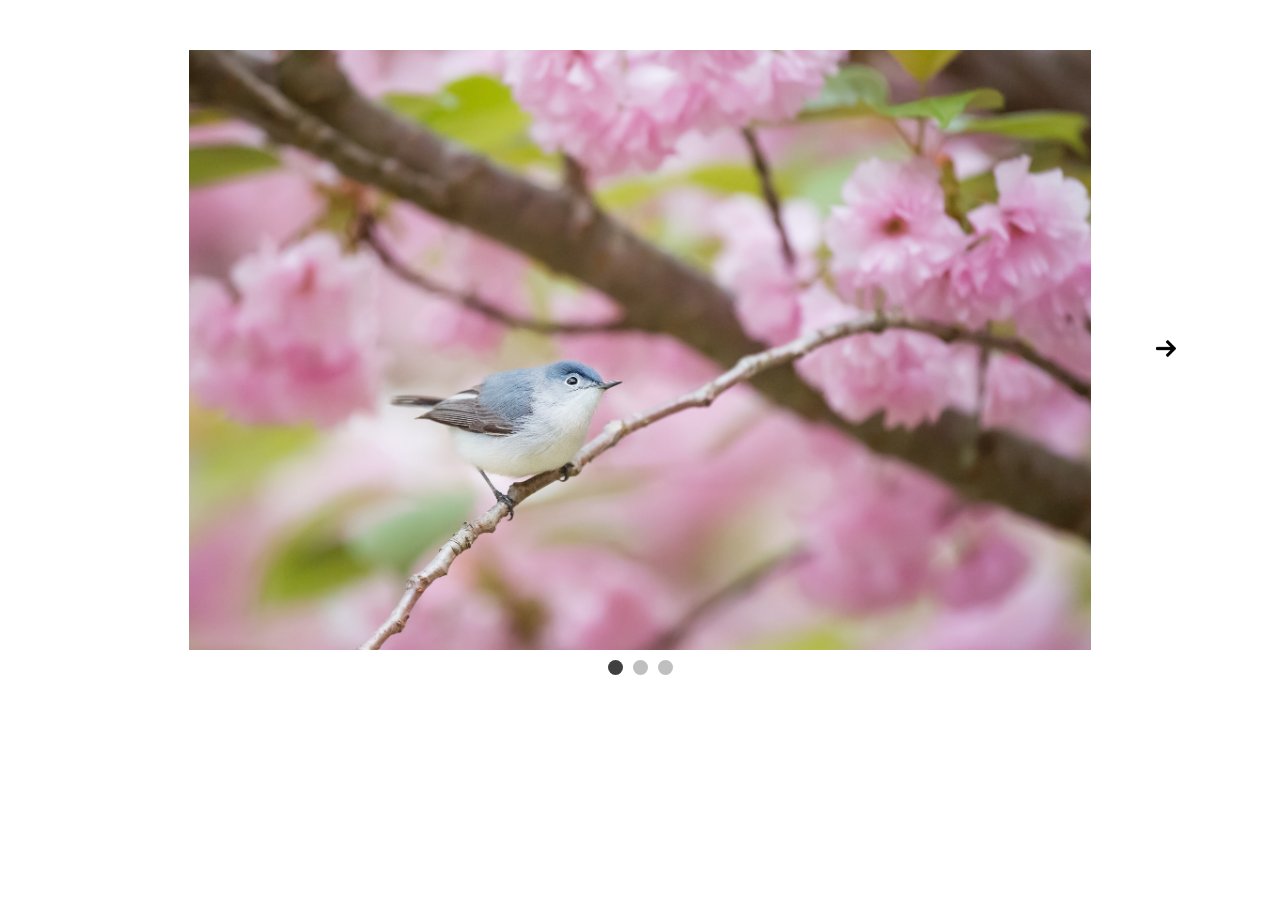
==== carousel.html @ e62b2ed2 "Added carousel demo" ====
<!DOCTYPE html>
<html lang="en">
<head>
    <meta charset="UTF-8">
    <meta http-equiv="X-UA-Compatible" content="IE=edge">
    <meta name="viewport" content="width=device-width, initial-scale=1.0">
    <link rel="stylesheet" href="style.css">
    <script src="carousel.js" defer></script>
    <title>Carousel Demo</title>
</head>
<body>
    <div class="carousel">

        <button class="carousel__button carousel__button--left is-hidden">
            <img src="img/left.png" alt="">
        </button>
    
        <div class="carousel__track-container">
            <ul class="carousel__track">
                <li class="carousel__slide current-slide">
                    <img class="carousel__image" src="img/image1.jpg" alt="">
                </li>
                <li class="carousel__slide">
                    <img class="carousel__image" src="img/image2.jpg" alt="">
                </li>
                <li class="carousel__slide">
                    <img class="carousel__image" src="img/image3.jpg" alt="">
                </li>
            </ul>
        </div>
    
        <button class="carousel__button carousel__button--right">
            <img src="img/right.png" alt="">
        </button>
    
        <div class="carousel__nav">
            <button class="carousel__indicator current-slide"></button>
            <button class="carousel__indicator"></button>
            <button class="carousel__indicator"></button>
        </div>
    </div>
</body>
</html>
---- style.css ----
body {
    font-family: 'Courier New', Courier, monospace;
    box-sizing: border-box;
    padding: 0;
    margin: 0;
}

nav {
    background: #ddd;
    text-align: center;
}

.navbar {
    display: flex;
    justify-content: space-between;
    align-items: center;
}

.navbar-title {
    font-size: 24px;
}

.navbar-links {
    margin-left: auto;
    margin-right: 3rem;
}

.navbar-button {
    position: absolute;
    top: 1rem;
    right: 1.25rem;
    display: none;
    flex-direction: column;
    align-items: center;
    justify-content: space-between;
    width: 30px;
    height: 45px;
    -webkit-transform: rotate(0deg);
    -moz-transform: rotate(0deg);
    -o-transform: rotate(0deg);
    transform: rotate(0deg);
    -webkit-transition: .5s ease-in-out;
    -moz-transition: .5s ease-in-out;
    -o-transition: .5s ease-in-out;
    transition: .5s ease-in-out;

}

.navbar-button .bar {
    display: block;
    position: absolute;
    height: 8px;
    width: 100%;
    background-color: black;
    border-radius: 10px;
    opacity: 1;
    left: 0;
    -webkit-transform: rotate(0deg);
    -moz-transform: rotate(0deg);
    -o-transform: rotate(0deg);
    transform: rotate(0deg);
    -webkit-transition: .25s ease-in-out;
    -moz-transition: .25s ease-in-out;
    -o-transition: .25s ease-in-out;
    transition: .25s ease-in-out;
}

.navbar-button span:nth-child(1) {
    top: 0px;
}

.navbar-button span:nth-child(2) {
    top: 18px;
}

.navbar-button span:nth-child(3) {
    top: 36px;
}

.navbar-button.open span:nth-child(1) {
    top: 18px;
    -webkit-transform: rotate(135deg);
    -moz-transform: rotate(135deg);
    -o-transform: rotate(135deg);
    transform: rotate(135deg);
}

.navbar-button.open span:nth-child(2) {
    opacity: 0;
    left: -60px;
}

.navbar-button.open span:nth-child(3) {
    top: 18px;
    -webkit-transform: rotate(-135deg);
    -moz-transform: rotate(-135deg);
    -o-transform: rotate(-135deg);
    transform: rotate(-135deg);
}


nav > div > ul {
    list-style: none;
    padding: 0;
    margin: 0;
    display: flex;
    background: #ddd;
    border-radius: 5px;
  }

nav > div > ul > li {
    float: left;
    display: block;
    width: 150px;
    height: 65px;
    line-height: 65px;
    position: relative;
    text-transform: uppercase;
    font-size: 14px;
    color: rgba(0, 0, 0, 0.7);
    cursor: pointer;
  }


nav > div > ul > li:hover {
    background: #d5d5d5;
    border-radius: 5px;
  }
  
ul.drop-menu {
    position: absolute;
    top: 100%;
    left: 0%;
    width: 100%;
    padding: 0;
  }

ul.drop-menu li {
    background: #666;
    color: rgba(255, 255, 255, 0.7);
  }

ul.drop-menu li:hover {
    background: #606060;
  }

ul.drop-menu li:last-child {
    border-radius: 0px 0px 5px 5px;
  }
  
ul.drop-menu li {
    display: none;
  }
  
li:hover > ul.drop-menu li {
    display: block;
  }

/* HOME */

li:hover > ul.drop-menu.menu-1 {
    perspective: 1000px;
}

li:hover > ul.drop-menu.menu-1 li:nth-child(1) {
    animation-name: menu1;
    animation-duration: 300ms;
    animation-timing-function: ease-in-out;
    animation-fill-mode: forwards;
}

li:hover > ul.drop-menu.menu-1 li:nth-child(2) {
    animation-name: menu1;
    animation-duration: 450ms;
    animation-timing-function: ease-in-out;
    animation-fill-mode: forwards;
}

li:hover > ul.drop-menu.menu-1 li:nth-child(3) {
    animation-name: menu1;
    animation-duration: 600ms;
    animation-timing-function: ease-in-out;
    animation-fill-mode: forwards;
}

li:hover > ul.drop-menu.menu-1 li:nth-child(4) {
    animation-name: menu1;
    animation-duration: 750ms;
    animation-timing-function: ease-in-out;
    animation-fill-mode: forwards;
}

li:hover > ul.drop-menu.menu-1 li:nth-child(5) {
    animation-name: menu1;
    animation-duration: 900ms;
    animation-timing-function: ease-in-out;
    animation-fill-mode: forwards;
}

li:hover > ul.drop-menu.menu-1 li:nth-child(6) {
    animation-name: menu1;
    animation-duration: 1050ms;
    animation-timing-function: ease-in-out;
    animation-fill-mode: forwards;
}

li:hover > ul.drop-menu.menu-1 li:nth-child(7) {
    animation-name: menu1;
    animation-duration: 1200ms;
    animation-timing-function: ease-in-out;
    animation-fill-mode: forwards;
}

@keyframes menu1 {
    0% {
        opacity: 0;
        transform: rotateY(120deg) translateY(30px);
    }
    100% {
        opacity: 1;
        transform: translateY(0deg) translateY(0px);
    }
}

/* ABOUT */

li:hover > ul.drop-menu.menu-2 {
    perspective: 1000px;
}

li:hover > ul.drop-menu.menu-2 li:nth-child(1) {
    animation-name: menu2;
    animation-duration: 300ms;
    animation-timing-function: ease-in-out;
    animation-fill-mode: forwards;
}

li:hover > ul.drop-menu.menu-2 li:nth-child(2) {
    animation-name: menu2;
    animation-duration: 400ms;
    animation-timing-function: ease-in-out;
    animation-fill-mode: forwards;
}

li:hover > ul.drop-menu.menu-2 li:nth-child(3) {
    animation-name: menu2;
    animation-duration: 500ms;
    animation-timing-function: ease-in-out;
    animation-fill-mode: forwards;
}

li:hover > ul.drop-menu.menu-2 li:nth-child(4) {
    animation-name: menu2;
    animation-duration: 600ms;
    animation-timing-function: ease-in-out;
    animation-fill-mode: forwards;
}

li:hover > ul.drop-menu.menu-2 li:nth-child(5) {
    animation-name: menu2;
    animation-duration: 700ms;
    animation-timing-function: ease-in-out;
    animation-fill-mode: forwards;
}

li:hover > ul.drop-menu.menu-2 li:nth-child(6) {
    animation-name: menu2;
    animation-duration: 800ms;
    animation-timing-function: ease-in-out;
    animation-fill-mode: forwards;
}

li:hover > ul.drop-menu.menu-2 li:nth-child(7) {
    animation-name: menu2;
    animation-duration: 900ms;
    animation-timing-function: ease-in-out;
    animation-fill-mode: forwards;
}

@keyframes menu2 {
    0% {
        opacity: 0;
        transform: rotateX(90deg) translateY(50px);
    }

    100% {
        opacity: 1;
        transform: rotateX(0deg) translateY(0);
    }
}

/* PROJECTS */

li:hover > ul.drop-menu.menu-3 {
    perspective: 1000px;
}

li:hover > ul.drop-menu.menu-3 li:nth-child(1) {
    animation-name: menu3;
    animation-duration: 300ms;
    animation-timing-function: ease-in-out;
    animation-fill-mode: forwards;
}

li:hover > ul.drop-menu.menu-3 li:nth-child(2) {
    animation-name: menu3;
    animation-duration: 400ms;
    animation-timing-function: ease-in-out;
    animation-fill-mode: forwards;
}

li:hover > ul.drop-menu.menu-3 li:nth-child(3) {
    animation-name: menu3;
    animation-duration: 500ms;
    animation-timing-function: ease-in-out;
    animation-fill-mode: forwards;
}

li:hover > ul.drop-menu.menu-3 li:nth-child(4) {
    animation-name: menu3;
    animation-duration: 600ms;
    animation-timing-function: ease-in-out;
    animation-fill-mode: forwards;
}

li:hover > ul.drop-menu.menu-3 li:nth-child(5) {
    animation-name: menu3;
    animation-duration: 700ms;
    animation-timing-function: ease-in-out;
    animation-fill-mode: forwards;
}

li:hover > ul.drop-menu.menu-3 li:nth-child(6) {
    animation-name: menu3;
    animation-duration: 800ms;
    animation-timing-function: ease-in-out;
    animation-fill-mode: forwards;
}

li:hover > ul.drop-menu.menu-3 li:nth-child(7) {
    animation-name: menu3;
    animation-duration: 900ms;
    animation-timing-function: ease-in-out;
    animation-fill-mode: forwards;
}

@keyframes menu3 {
    0% {
        opacity: 0;
        transform: scale(0.1) translateY(-30px);
    }
    50% {
        transform: scale(1.2) translateY(10px);
    }
    100% {
        transform: scale(1) translateY(0px) translateX(0px);
        opacity: 1;
    }

}

/* CONTACT */

li:hover > ul.drop-menu.menu-4 {
    perspective: 1000px;
}

li:hover > ul.drop-menu.menu-4 li:nth-child(1) {
    transform-origin: top left;
    animation-name: menu4;
    animation-duration: 300ms;
    animation-timing-function: ease-in-out;
    animation-fill-mode: forwards;
}

li:hover > ul.drop-menu.menu-4 li:nth-child(2) {
    transform-origin: top left;
    animation-name: menu4;
    animation-duration: 400ms;
    animation-timing-function: ease-in-out;
    animation-fill-mode: forwards;
}

li:hover > ul.drop-menu.menu-4 li:nth-child(3) {
    transform-origin: top left;
    animation-name: menu4;
    animation-duration: 500ms;
    animation-timing-function: ease-in-out;
    animation-fill-mode: forwards;
}

li:hover > ul.drop-menu.menu-4 li:nth-child(4) {
    transform-origin: top left;
    animation-name: menu4;
    animation-duration: 600ms;
    animation-timing-function: ease-in-out;
    animation-fill-mode: forwards;
}

li:hover > ul.drop-menu.menu-4 li:nth-child(5) {
    transform-origin: top left;
    animation-name: menu4;
    animation-duration: 700ms;
    animation-timing-function: ease-in-out;
    animation-fill-mode: forwards;
}

li:hover > ul.drop-menu.menu-4 li:nth-child(6) {
    transform-origin: top left;
    animation-name: menu4;
    animation-duration: 800ms;
    animation-timing-function: ease-in-out;
    animation-fill-mode: forwards;
}

li:hover > ul.drop-menu.menu-4 li:nth-child(7) {
    transform-origin: top left;
    animation-name: menu4;
    animation-duration: 900ms;
    animation-timing-function: ease-in-out;
    animation-fill-mode: forwards;
}

@keyframes menu4 {
    0% {
        opacity: 0;
        transform: rotate(30deg) translateY(30px);
    }
    100% {
        transform: rotate(0deg) translateY(0);
        opacity: 1;
    }

}

@media (max-width: 800px) {
    nav {
        height: 5rem;
        flex-direction: column;
        align-items: flex-start;
    }

    .navbar-title {
        padding-top: 20px;
        align-items: center;
        display: flex;
    }

    .navbar-button {
        display: flex;
    }
    .navbar-links {
        display: none;
        width: 100%;
    }

    .navbar-links ul {
        flex-direction: column;
        width: 100%;
        align-items: center;
    }

    .navbar-links ul li ul {
        display: none;
    }

    .navbar-links.active {
        display: flex;
    } 
}

a {
    text-decoration: none;
    color: inherit;
}

.carousel-button-container {
    width: 100vw;
    height: 70vh;
    display: flex;
    justify-content: center;
    align-items: center;
}

.carousel-button {
    font-family: inherit;
    width: 10rem;
    height: 3rem;
    cursor: pointer;
    text-transform: uppercase;
}

.carousel {
    position: relative;
    height: 600px;
    width: 80%;
    margin: 0 auto;
    margin-top: 50px;
}

.carousel__image {
    width: 100%;
    height: 100%;
    object-fit: contain;
}

.carousel__track-container {
    height: 100%;
    position: relative;
    overflow: hidden;
}

.carousel__track {
    padding: 0;
    margin: 0;
    list-style: none;
    position: relative;
    height: 100%;
    transition: transform 250ms ease-in-out;
}

.carousel__slide {
    position: absolute;
    top: 0;
    bottom: 0;
    width: 100%;
}

.carousel__button {
    position: absolute;
    top: 50%;
    transform: translateY(-50%);
    background: transparent;
    border: 0;
    cursor: pointer;
}

.carousel__button--left {
    left: -30px;
}

.carousel__button--right {
    right: -30px;
}

.carousel__button img {
    width: 20px;
}

.carousel__nav {
    display: flex;
    justify-content: center;
    padding: 10px 0;
    gap: 10px;
}

.carousel__indicator {
    border: 0;
    border-radius: 50%;
    width: 15px;
    height: 15px;
    background: rgba(0,0,0, 0.25);
    cursor: pointer;
}

.carousel__indicator.current-slide {
    background: rgba(0,0,0, 0.75)
}

.is-hidden {
    display: none;
}
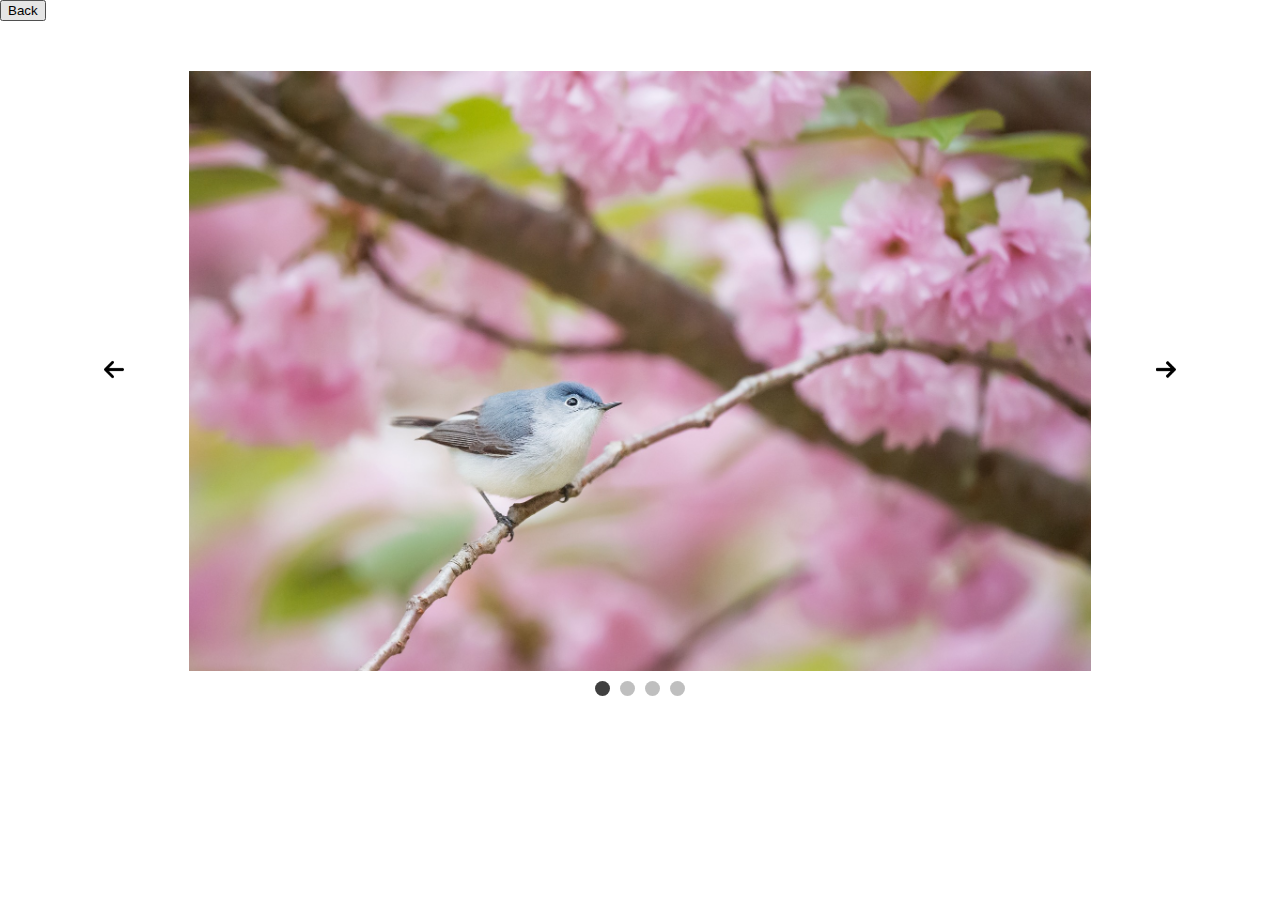
==== commit 8ae97dd0: "Added example carousel page" ====
--- a/carousel.html
+++ b/carousel.html
@@ -1,43 +1,45 @@
 <!DOCTYPE html>
 <html lang="en">
-<head>
-    <meta charset="UTF-8">
-    <meta http-equiv="X-UA-Compatible" content="IE=edge">
-    <meta name="viewport" content="width=device-width, initial-scale=1.0">
-    <link rel="stylesheet" href="style.css">
+  <head>
+    <meta charset="UTF-8" />
+    <meta http-equiv="X-UA-Compatible" content="IE=edge" />
+    <meta name="viewport" content="width=device-width, initial-scale=1.0" />
+    <link rel="stylesheet" href="style.css" />
     <script src="carousel.js" defer></script>
     <title>Carousel Demo</title>
-</head>
-<body>
+  </head>
+  <body>
+    <button class="carousel-back-button"><a href="index.html">Back</a></button>
     <div class="carousel">
+      <button class="carousel__button carousel__button--left">
+        <img src="img/left.png" alt="" />
+      </button>
 
-        <button class="carousel__button carousel__button--left is-hidden">
-            <img src="img/left.png" alt="">
-        </button>
-    
-        <div class="carousel__track-container">
-            <ul class="carousel__track">
-                <li class="carousel__slide current-slide">
-                    <img class="carousel__image" src="img/image1.jpg" alt="">
-                </li>
-                <li class="carousel__slide">
-                    <img class="carousel__image" src="img/image2.jpg" alt="">
-                </li>
-                <li class="carousel__slide">
-                    <img class="carousel__image" src="img/image3.jpg" alt="">
-                </li>
-            </ul>
-        </div>
-    
-        <button class="carousel__button carousel__button--right">
-            <img src="img/right.png" alt="">
-        </button>
-    
-        <div class="carousel__nav">
-            <button class="carousel__indicator current-slide"></button>
-            <button class="carousel__indicator"></button>
-            <button class="carousel__indicator"></button>
-        </div>
+      <div class="carousel__track-container">
+        <ul class="carousel__track">
+          <li class="carousel__slide current-slide">
+            <img class="carousel__image" src="img/image1.jpg" alt="" />
+          </li>
+          <li class="carousel__slide">
+            <img class="carousel__image" src="img/image2.jpg" alt="" />
+          </li>
+          <li class="carousel__slide">
+            <img class="carousel__image" src="img/image3.jpg" alt="" />
+          </li>
+          <li class="carousel__slide">
+            <img class="carousel__image" src="img/image4.jpg" alt="" />
+          </li>
+        </ul>
+      </div>
+      <button class="carousel__button carousel__button--right">
+        <img src="img/right.png" alt="" />
+      </button>
+      <div class="carousel__nav">
+        <button class="carousel__indicator current-slide"></button>
+        <button class="carousel__indicator"></button>
+        <button class="carousel__indicator"></button>
+        <button class="carousel__indicator"></button>
+      </div>
     </div>
-</body>
-</html>+  </body>
+</html>
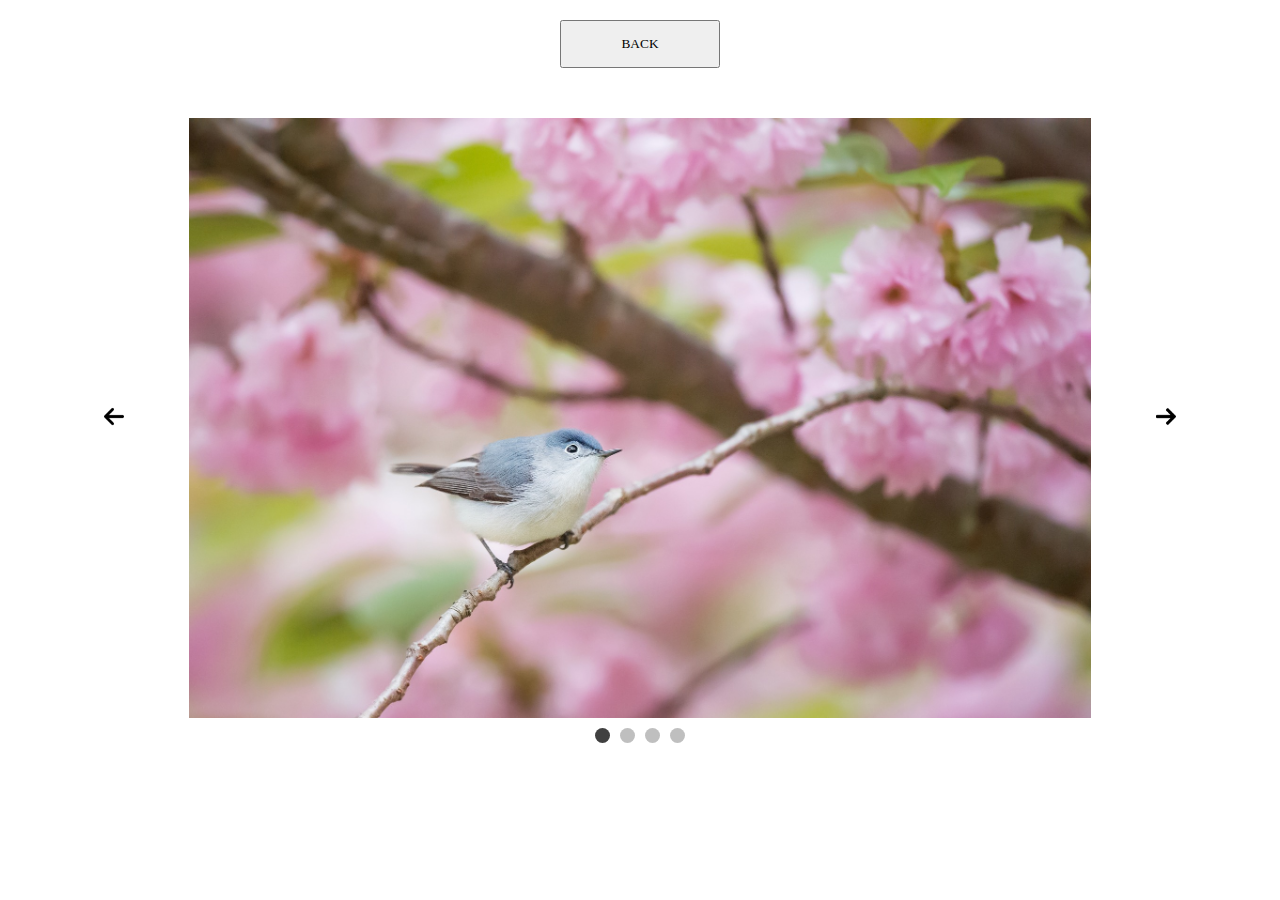
==== commit 718449cb: "Fixed button links" ====
--- a/carousel.html
+++ b/carousel.html
@@ -9,7 +9,7 @@
     <title>Carousel Demo</title>
   </head>
   <body>
-    <button class="carousel-back-button"><a href="index.html">Back</a></button>
+    <a href="index.html"><button class="carousel-back-button">Back</button></a>
     <div class="carousel">
       <button class="carousel__button carousel__button--left">
         <img src="img/left.png" alt="" />
--- a/style.css
+++ b/style.css
@@ -1,572 +1,574 @@
 body {
-    font-family: 'Courier New', Courier, monospace;
-    box-sizing: border-box;
-    padding: 0;
-    margin: 0;
+  font-family: "Courier New", Courier, monospace;
+  box-sizing: border-box;
+  padding: 0;
+  margin: 0;
 }
 
 nav {
-    background: #ddd;
-    text-align: center;
+  background: #ddd;
+  text-align: center;
 }
 
 .navbar {
+  display: flex;
+  justify-content: space-between;
+  align-items: center;
+}
+
+.navbar-title {
+  font-size: 24px;
+}
+
+.navbar-links {
+  margin-left: auto;
+  margin-right: 3rem;
+}
+
+.navbar-button {
+  position: absolute;
+  top: 1rem;
+  right: 1.25rem;
+  display: none;
+  flex-direction: column;
+  align-items: center;
+  justify-content: space-between;
+  width: 30px;
+  height: 45px;
+  -webkit-transform: rotate(0deg);
+  -moz-transform: rotate(0deg);
+  -o-transform: rotate(0deg);
+  transform: rotate(0deg);
+  -webkit-transition: 0.5s ease-in-out;
+  -moz-transition: 0.5s ease-in-out;
+  -o-transition: 0.5s ease-in-out;
+  transition: 0.5s ease-in-out;
+}
+
+.navbar-button .bar {
+  display: block;
+  position: absolute;
+  height: 8px;
+  width: 100%;
+  background-color: black;
+  border-radius: 10px;
+  opacity: 1;
+  left: 0;
+  -webkit-transform: rotate(0deg);
+  -moz-transform: rotate(0deg);
+  -o-transform: rotate(0deg);
+  transform: rotate(0deg);
+  -webkit-transition: 0.25s ease-in-out;
+  -moz-transition: 0.25s ease-in-out;
+  -o-transition: 0.25s ease-in-out;
+  transition: 0.25s ease-in-out;
+}
+
+.navbar-button span:nth-child(1) {
+  top: 0px;
+}
+
+.navbar-button span:nth-child(2) {
+  top: 18px;
+}
+
+.navbar-button span:nth-child(3) {
+  top: 36px;
+}
+
+.navbar-button.open span:nth-child(1) {
+  top: 18px;
+  -webkit-transform: rotate(135deg);
+  -moz-transform: rotate(135deg);
+  -o-transform: rotate(135deg);
+  transform: rotate(135deg);
+}
+
+.navbar-button.open span:nth-child(2) {
+  opacity: 0;
+  left: -60px;
+}
+
+.navbar-button.open span:nth-child(3) {
+  top: 18px;
+  -webkit-transform: rotate(-135deg);
+  -moz-transform: rotate(-135deg);
+  -o-transform: rotate(-135deg);
+  transform: rotate(-135deg);
+}
+
+nav > div > ul {
+  list-style: none;
+  padding: 0;
+  margin: 0;
+  display: flex;
+  background: #ddd;
+  border-radius: 5px;
+}
+
+nav > div > ul > li {
+  float: left;
+  display: block;
+  width: 150px;
+  height: 65px;
+  line-height: 65px;
+  position: relative;
+  text-transform: uppercase;
+  font-size: 14px;
+  color: rgba(0, 0, 0, 0.7);
+  cursor: pointer;
+}
+
+nav > div > ul > li:hover {
+  background: #d5d5d5;
+  border-radius: 5px;
+}
+
+ul.drop-menu {
+  position: absolute;
+  top: 100%;
+  left: 0%;
+  width: 100%;
+  padding: 0;
+}
+
+ul.drop-menu li {
+  background: #666;
+  color: rgba(255, 255, 255, 0.7);
+}
+
+ul.drop-menu li:hover {
+  background: #606060;
+}
+
+ul.drop-menu li:last-child {
+  border-radius: 0px 0px 5px 5px;
+}
+
+ul.drop-menu li {
+  display: none;
+}
+
+li:hover > ul.drop-menu li {
+  display: block;
+}
+
+/* HOME */
+
+li:hover > ul.drop-menu.menu-1 {
+  perspective: 1000px;
+}
+
+li:hover > ul.drop-menu.menu-1 li:nth-child(1) {
+  animation-name: menu1;
+  animation-duration: 300ms;
+  animation-timing-function: ease-in-out;
+  animation-fill-mode: forwards;
+}
+
+li:hover > ul.drop-menu.menu-1 li:nth-child(2) {
+  animation-name: menu1;
+  animation-duration: 450ms;
+  animation-timing-function: ease-in-out;
+  animation-fill-mode: forwards;
+}
+
+li:hover > ul.drop-menu.menu-1 li:nth-child(3) {
+  animation-name: menu1;
+  animation-duration: 600ms;
+  animation-timing-function: ease-in-out;
+  animation-fill-mode: forwards;
+}
+
+li:hover > ul.drop-menu.menu-1 li:nth-child(4) {
+  animation-name: menu1;
+  animation-duration: 750ms;
+  animation-timing-function: ease-in-out;
+  animation-fill-mode: forwards;
+}
+
+li:hover > ul.drop-menu.menu-1 li:nth-child(5) {
+  animation-name: menu1;
+  animation-duration: 900ms;
+  animation-timing-function: ease-in-out;
+  animation-fill-mode: forwards;
+}
+
+li:hover > ul.drop-menu.menu-1 li:nth-child(6) {
+  animation-name: menu1;
+  animation-duration: 1050ms;
+  animation-timing-function: ease-in-out;
+  animation-fill-mode: forwards;
+}
+
+li:hover > ul.drop-menu.menu-1 li:nth-child(7) {
+  animation-name: menu1;
+  animation-duration: 1200ms;
+  animation-timing-function: ease-in-out;
+  animation-fill-mode: forwards;
+}
+
+@keyframes menu1 {
+  0% {
+    opacity: 0;
+    transform: rotateY(120deg) translateY(30px);
+  }
+  100% {
+    opacity: 1;
+    transform: translateY(0deg) translateY(0px);
+  }
+}
+
+/* ABOUT */
+
+li:hover > ul.drop-menu.menu-2 {
+  perspective: 1000px;
+}
+
+li:hover > ul.drop-menu.menu-2 li:nth-child(1) {
+  animation-name: menu2;
+  animation-duration: 300ms;
+  animation-timing-function: ease-in-out;
+  animation-fill-mode: forwards;
+}
+
+li:hover > ul.drop-menu.menu-2 li:nth-child(2) {
+  animation-name: menu2;
+  animation-duration: 400ms;
+  animation-timing-function: ease-in-out;
+  animation-fill-mode: forwards;
+}
+
+li:hover > ul.drop-menu.menu-2 li:nth-child(3) {
+  animation-name: menu2;
+  animation-duration: 500ms;
+  animation-timing-function: ease-in-out;
+  animation-fill-mode: forwards;
+}
+
+li:hover > ul.drop-menu.menu-2 li:nth-child(4) {
+  animation-name: menu2;
+  animation-duration: 600ms;
+  animation-timing-function: ease-in-out;
+  animation-fill-mode: forwards;
+}
+
+li:hover > ul.drop-menu.menu-2 li:nth-child(5) {
+  animation-name: menu2;
+  animation-duration: 700ms;
+  animation-timing-function: ease-in-out;
+  animation-fill-mode: forwards;
+}
+
+li:hover > ul.drop-menu.menu-2 li:nth-child(6) {
+  animation-name: menu2;
+  animation-duration: 800ms;
+  animation-timing-function: ease-in-out;
+  animation-fill-mode: forwards;
+}
+
+li:hover > ul.drop-menu.menu-2 li:nth-child(7) {
+  animation-name: menu2;
+  animation-duration: 900ms;
+  animation-timing-function: ease-in-out;
+  animation-fill-mode: forwards;
+}
+
+@keyframes menu2 {
+  0% {
+    opacity: 0;
+    transform: rotateX(90deg) translateY(50px);
+  }
+
+  100% {
+    opacity: 1;
+    transform: rotateX(0deg) translateY(0);
+  }
+}
+
+/* PROJECTS */
+
+li:hover > ul.drop-menu.menu-3 {
+  perspective: 1000px;
+}
+
+li:hover > ul.drop-menu.menu-3 li:nth-child(1) {
+  animation-name: menu3;
+  animation-duration: 300ms;
+  animation-timing-function: ease-in-out;
+  animation-fill-mode: forwards;
+}
+
+li:hover > ul.drop-menu.menu-3 li:nth-child(2) {
+  animation-name: menu3;
+  animation-duration: 400ms;
+  animation-timing-function: ease-in-out;
+  animation-fill-mode: forwards;
+}
+
+li:hover > ul.drop-menu.menu-3 li:nth-child(3) {
+  animation-name: menu3;
+  animation-duration: 500ms;
+  animation-timing-function: ease-in-out;
+  animation-fill-mode: forwards;
+}
+
+li:hover > ul.drop-menu.menu-3 li:nth-child(4) {
+  animation-name: menu3;
+  animation-duration: 600ms;
+  animation-timing-function: ease-in-out;
+  animation-fill-mode: forwards;
+}
+
+li:hover > ul.drop-menu.menu-3 li:nth-child(5) {
+  animation-name: menu3;
+  animation-duration: 700ms;
+  animation-timing-function: ease-in-out;
+  animation-fill-mode: forwards;
+}
+
+li:hover > ul.drop-menu.menu-3 li:nth-child(6) {
+  animation-name: menu3;
+  animation-duration: 800ms;
+  animation-timing-function: ease-in-out;
+  animation-fill-mode: forwards;
+}
+
+li:hover > ul.drop-menu.menu-3 li:nth-child(7) {
+  animation-name: menu3;
+  animation-duration: 900ms;
+  animation-timing-function: ease-in-out;
+  animation-fill-mode: forwards;
+}
+
+@keyframes menu3 {
+  0% {
+    opacity: 0;
+    transform: scale(0.1) translateY(-30px);
+  }
+  50% {
+    transform: scale(1.2) translateY(10px);
+  }
+  100% {
+    transform: scale(1) translateY(0px) translateX(0px);
+    opacity: 1;
+  }
+}
+
+/* CONTACT */
+
+li:hover > ul.drop-menu.menu-4 {
+  perspective: 1000px;
+}
+
+li:hover > ul.drop-menu.menu-4 li:nth-child(1) {
+  transform-origin: top left;
+  animation-name: menu4;
+  animation-duration: 300ms;
+  animation-timing-function: ease-in-out;
+  animation-fill-mode: forwards;
+}
+
+li:hover > ul.drop-menu.menu-4 li:nth-child(2) {
+  transform-origin: top left;
+  animation-name: menu4;
+  animation-duration: 400ms;
+  animation-timing-function: ease-in-out;
+  animation-fill-mode: forwards;
+}
+
+li:hover > ul.drop-menu.menu-4 li:nth-child(3) {
+  transform-origin: top left;
+  animation-name: menu4;
+  animation-duration: 500ms;
+  animation-timing-function: ease-in-out;
+  animation-fill-mode: forwards;
+}
+
+li:hover > ul.drop-menu.menu-4 li:nth-child(4) {
+  transform-origin: top left;
+  animation-name: menu4;
+  animation-duration: 600ms;
+  animation-timing-function: ease-in-out;
+  animation-fill-mode: forwards;
+}
+
+li:hover > ul.drop-menu.menu-4 li:nth-child(5) {
+  transform-origin: top left;
+  animation-name: menu4;
+  animation-duration: 700ms;
+  animation-timing-function: ease-in-out;
+  animation-fill-mode: forwards;
+}
+
+li:hover > ul.drop-menu.menu-4 li:nth-child(6) {
+  transform-origin: top left;
+  animation-name: menu4;
+  animation-duration: 800ms;
+  animation-timing-function: ease-in-out;
+  animation-fill-mode: forwards;
+}
+
+li:hover > ul.drop-menu.menu-4 li:nth-child(7) {
+  transform-origin: top left;
+  animation-name: menu4;
+  animation-duration: 900ms;
+  animation-timing-function: ease-in-out;
+  animation-fill-mode: forwards;
+}
+
+@keyframes menu4 {
+  0% {
+    opacity: 0;
+    transform: rotate(30deg) translateY(30px);
+  }
+  100% {
+    transform: rotate(0deg) translateY(0);
+    opacity: 1;
+  }
+}
+
+@media (max-width: 800px) {
+  nav {
+    height: 5rem;
+    flex-direction: column;
+    align-items: flex-start;
+  }
+
+  .navbar-title {
+    padding-top: 20px;
+    align-items: center;
     display: flex;
-    justify-content: space-between;
+  }
+
+  .navbar-button {
+    display: flex;
+  }
+  .navbar-links {
+    display: none;
+    width: 100%;
+  }
+
+  .navbar-links ul {
+    flex-direction: column;
+    width: 100%;
     align-items: center;
-}
-
-.navbar-title {
-    font-size: 24px;
-}
-
-.navbar-links {
-    margin-left: auto;
-    margin-right: 3rem;
-}
-
-.navbar-button {
-    position: absolute;
-    top: 1rem;
-    right: 1.25rem;
+  }
+
+  .navbar-links ul li ul {
     display: none;
-    flex-direction: column;
-    align-items: center;
-    justify-content: space-between;
-    width: 30px;
-    height: 45px;
-    -webkit-transform: rotate(0deg);
-    -moz-transform: rotate(0deg);
-    -o-transform: rotate(0deg);
-    transform: rotate(0deg);
-    -webkit-transition: .5s ease-in-out;
-    -moz-transition: .5s ease-in-out;
-    -o-transition: .5s ease-in-out;
-    transition: .5s ease-in-out;
-
-}
-
-.navbar-button .bar {
-    display: block;
-    position: absolute;
-    height: 8px;
-    width: 100%;
-    background-color: black;
-    border-radius: 10px;
-    opacity: 1;
-    left: 0;
-    -webkit-transform: rotate(0deg);
-    -moz-transform: rotate(0deg);
-    -o-transform: rotate(0deg);
-    transform: rotate(0deg);
-    -webkit-transition: .25s ease-in-out;
-    -moz-transition: .25s ease-in-out;
-    -o-transition: .25s ease-in-out;
-    transition: .25s ease-in-out;
-}
-
-.navbar-button span:nth-child(1) {
-    top: 0px;
-}
-
-.navbar-button span:nth-child(2) {
-    top: 18px;
-}
-
-.navbar-button span:nth-child(3) {
-    top: 36px;
-}
-
-.navbar-button.open span:nth-child(1) {
-    top: 18px;
-    -webkit-transform: rotate(135deg);
-    -moz-transform: rotate(135deg);
-    -o-transform: rotate(135deg);
-    transform: rotate(135deg);
-}
-
-.navbar-button.open span:nth-child(2) {
-    opacity: 0;
-    left: -60px;
-}
-
-.navbar-button.open span:nth-child(3) {
-    top: 18px;
-    -webkit-transform: rotate(-135deg);
-    -moz-transform: rotate(-135deg);
-    -o-transform: rotate(-135deg);
-    transform: rotate(-135deg);
-}
-
-
-nav > div > ul {
-    list-style: none;
-    padding: 0;
-    margin: 0;
+  }
+
+  .navbar-links.active {
     display: flex;
-    background: #ddd;
-    border-radius: 5px;
-  }
-
-nav > div > ul > li {
-    float: left;
-    display: block;
-    width: 150px;
-    height: 65px;
-    line-height: 65px;
-    position: relative;
-    text-transform: uppercase;
-    font-size: 14px;
-    color: rgba(0, 0, 0, 0.7);
-    cursor: pointer;
-  }
-
-
-nav > div > ul > li:hover {
-    background: #d5d5d5;
-    border-radius: 5px;
-  }
-  
-ul.drop-menu {
-    position: absolute;
-    top: 100%;
-    left: 0%;
-    width: 100%;
-    padding: 0;
-  }
-
-ul.drop-menu li {
-    background: #666;
-    color: rgba(255, 255, 255, 0.7);
-  }
-
-ul.drop-menu li:hover {
-    background: #606060;
-  }
-
-ul.drop-menu li:last-child {
-    border-radius: 0px 0px 5px 5px;
-  }
-  
-ul.drop-menu li {
-    display: none;
-  }
-  
-li:hover > ul.drop-menu li {
-    display: block;
-  }
-
-/* HOME */
-
-li:hover > ul.drop-menu.menu-1 {
-    perspective: 1000px;
-}
-
-li:hover > ul.drop-menu.menu-1 li:nth-child(1) {
-    animation-name: menu1;
-    animation-duration: 300ms;
-    animation-timing-function: ease-in-out;
-    animation-fill-mode: forwards;
-}
-
-li:hover > ul.drop-menu.menu-1 li:nth-child(2) {
-    animation-name: menu1;
-    animation-duration: 450ms;
-    animation-timing-function: ease-in-out;
-    animation-fill-mode: forwards;
-}
-
-li:hover > ul.drop-menu.menu-1 li:nth-child(3) {
-    animation-name: menu1;
-    animation-duration: 600ms;
-    animation-timing-function: ease-in-out;
-    animation-fill-mode: forwards;
-}
-
-li:hover > ul.drop-menu.menu-1 li:nth-child(4) {
-    animation-name: menu1;
-    animation-duration: 750ms;
-    animation-timing-function: ease-in-out;
-    animation-fill-mode: forwards;
-}
-
-li:hover > ul.drop-menu.menu-1 li:nth-child(5) {
-    animation-name: menu1;
-    animation-duration: 900ms;
-    animation-timing-function: ease-in-out;
-    animation-fill-mode: forwards;
-}
-
-li:hover > ul.drop-menu.menu-1 li:nth-child(6) {
-    animation-name: menu1;
-    animation-duration: 1050ms;
-    animation-timing-function: ease-in-out;
-    animation-fill-mode: forwards;
-}
-
-li:hover > ul.drop-menu.menu-1 li:nth-child(7) {
-    animation-name: menu1;
-    animation-duration: 1200ms;
-    animation-timing-function: ease-in-out;
-    animation-fill-mode: forwards;
-}
-
-@keyframes menu1 {
-    0% {
-        opacity: 0;
-        transform: rotateY(120deg) translateY(30px);
-    }
-    100% {
-        opacity: 1;
-        transform: translateY(0deg) translateY(0px);
-    }
-}
-
-/* ABOUT */
-
-li:hover > ul.drop-menu.menu-2 {
-    perspective: 1000px;
-}
-
-li:hover > ul.drop-menu.menu-2 li:nth-child(1) {
-    animation-name: menu2;
-    animation-duration: 300ms;
-    animation-timing-function: ease-in-out;
-    animation-fill-mode: forwards;
-}
-
-li:hover > ul.drop-menu.menu-2 li:nth-child(2) {
-    animation-name: menu2;
-    animation-duration: 400ms;
-    animation-timing-function: ease-in-out;
-    animation-fill-mode: forwards;
-}
-
-li:hover > ul.drop-menu.menu-2 li:nth-child(3) {
-    animation-name: menu2;
-    animation-duration: 500ms;
-    animation-timing-function: ease-in-out;
-    animation-fill-mode: forwards;
-}
-
-li:hover > ul.drop-menu.menu-2 li:nth-child(4) {
-    animation-name: menu2;
-    animation-duration: 600ms;
-    animation-timing-function: ease-in-out;
-    animation-fill-mode: forwards;
-}
-
-li:hover > ul.drop-menu.menu-2 li:nth-child(5) {
-    animation-name: menu2;
-    animation-duration: 700ms;
-    animation-timing-function: ease-in-out;
-    animation-fill-mode: forwards;
-}
-
-li:hover > ul.drop-menu.menu-2 li:nth-child(6) {
-    animation-name: menu2;
-    animation-duration: 800ms;
-    animation-timing-function: ease-in-out;
-    animation-fill-mode: forwards;
-}
-
-li:hover > ul.drop-menu.menu-2 li:nth-child(7) {
-    animation-name: menu2;
-    animation-duration: 900ms;
-    animation-timing-function: ease-in-out;
-    animation-fill-mode: forwards;
-}
-
-@keyframes menu2 {
-    0% {
-        opacity: 0;
-        transform: rotateX(90deg) translateY(50px);
-    }
-
-    100% {
-        opacity: 1;
-        transform: rotateX(0deg) translateY(0);
-    }
-}
-
-/* PROJECTS */
-
-li:hover > ul.drop-menu.menu-3 {
-    perspective: 1000px;
-}
-
-li:hover > ul.drop-menu.menu-3 li:nth-child(1) {
-    animation-name: menu3;
-    animation-duration: 300ms;
-    animation-timing-function: ease-in-out;
-    animation-fill-mode: forwards;
-}
-
-li:hover > ul.drop-menu.menu-3 li:nth-child(2) {
-    animation-name: menu3;
-    animation-duration: 400ms;
-    animation-timing-function: ease-in-out;
-    animation-fill-mode: forwards;
-}
-
-li:hover > ul.drop-menu.menu-3 li:nth-child(3) {
-    animation-name: menu3;
-    animation-duration: 500ms;
-    animation-timing-function: ease-in-out;
-    animation-fill-mode: forwards;
-}
-
-li:hover > ul.drop-menu.menu-3 li:nth-child(4) {
-    animation-name: menu3;
-    animation-duration: 600ms;
-    animation-timing-function: ease-in-out;
-    animation-fill-mode: forwards;
-}
-
-li:hover > ul.drop-menu.menu-3 li:nth-child(5) {
-    animation-name: menu3;
-    animation-duration: 700ms;
-    animation-timing-function: ease-in-out;
-    animation-fill-mode: forwards;
-}
-
-li:hover > ul.drop-menu.menu-3 li:nth-child(6) {
-    animation-name: menu3;
-    animation-duration: 800ms;
-    animation-timing-function: ease-in-out;
-    animation-fill-mode: forwards;
-}
-
-li:hover > ul.drop-menu.menu-3 li:nth-child(7) {
-    animation-name: menu3;
-    animation-duration: 900ms;
-    animation-timing-function: ease-in-out;
-    animation-fill-mode: forwards;
-}
-
-@keyframes menu3 {
-    0% {
-        opacity: 0;
-        transform: scale(0.1) translateY(-30px);
-    }
-    50% {
-        transform: scale(1.2) translateY(10px);
-    }
-    100% {
-        transform: scale(1) translateY(0px) translateX(0px);
-        opacity: 1;
-    }
-
-}
-
-/* CONTACT */
-
-li:hover > ul.drop-menu.menu-4 {
-    perspective: 1000px;
-}
-
-li:hover > ul.drop-menu.menu-4 li:nth-child(1) {
-    transform-origin: top left;
-    animation-name: menu4;
-    animation-duration: 300ms;
-    animation-timing-function: ease-in-out;
-    animation-fill-mode: forwards;
-}
-
-li:hover > ul.drop-menu.menu-4 li:nth-child(2) {
-    transform-origin: top left;
-    animation-name: menu4;
-    animation-duration: 400ms;
-    animation-timing-function: ease-in-out;
-    animation-fill-mode: forwards;
-}
-
-li:hover > ul.drop-menu.menu-4 li:nth-child(3) {
-    transform-origin: top left;
-    animation-name: menu4;
-    animation-duration: 500ms;
-    animation-timing-function: ease-in-out;
-    animation-fill-mode: forwards;
-}
-
-li:hover > ul.drop-menu.menu-4 li:nth-child(4) {
-    transform-origin: top left;
-    animation-name: menu4;
-    animation-duration: 600ms;
-    animation-timing-function: ease-in-out;
-    animation-fill-mode: forwards;
-}
-
-li:hover > ul.drop-menu.menu-4 li:nth-child(5) {
-    transform-origin: top left;
-    animation-name: menu4;
-    animation-duration: 700ms;
-    animation-timing-function: ease-in-out;
-    animation-fill-mode: forwards;
-}
-
-li:hover > ul.drop-menu.menu-4 li:nth-child(6) {
-    transform-origin: top left;
-    animation-name: menu4;
-    animation-duration: 800ms;
-    animation-timing-function: ease-in-out;
-    animation-fill-mode: forwards;
-}
-
-li:hover > ul.drop-menu.menu-4 li:nth-child(7) {
-    transform-origin: top left;
-    animation-name: menu4;
-    animation-duration: 900ms;
-    animation-timing-function: ease-in-out;
-    animation-fill-mode: forwards;
-}
-
-@keyframes menu4 {
-    0% {
-        opacity: 0;
-        transform: rotate(30deg) translateY(30px);
-    }
-    100% {
-        transform: rotate(0deg) translateY(0);
-        opacity: 1;
-    }
-
-}
-
-@media (max-width: 800px) {
-    nav {
-        height: 5rem;
-        flex-direction: column;
-        align-items: flex-start;
-    }
-
-    .navbar-title {
-        padding-top: 20px;
-        align-items: center;
-        display: flex;
-    }
-
-    .navbar-button {
-        display: flex;
-    }
-    .navbar-links {
-        display: none;
-        width: 100%;
-    }
-
-    .navbar-links ul {
-        flex-direction: column;
-        width: 100%;
-        align-items: center;
-    }
-
-    .navbar-links ul li ul {
-        display: none;
-    }
-
-    .navbar-links.active {
-        display: flex;
-    } 
+  }
 }
 
 a {
-    text-decoration: none;
-    color: inherit;
+  text-decoration: none;
+  color: inherit;
 }
 
 .carousel-button-container {
-    width: 100vw;
-    height: 70vh;
-    display: flex;
-    justify-content: center;
-    align-items: center;
+  width: 100vw;
+  height: 70vh;
+  display: flex;
+  justify-content: center;
+  align-items: center;
 }
 
 .carousel-button {
-    font-family: inherit;
-    width: 10rem;
-    height: 3rem;
-    cursor: pointer;
-    text-transform: uppercase;
+  font-family: inherit;
+  width: 10rem;
+  height: 3rem;
+  cursor: pointer;
+  text-transform: uppercase;
 }
 
 .carousel {
-    position: relative;
-    height: 600px;
-    width: 80%;
-    margin: 0 auto;
-    margin-top: 50px;
+  position: relative;
+  height: 600px;
+  width: 80%;
+  margin: 0 auto;
+  margin-top: 50px;
 }
 
 .carousel__image {
-    width: 100%;
-    height: 100%;
-    object-fit: contain;
+  width: 100%;
+  height: 100%;
+  object-fit: contain;
 }
 
 .carousel__track-container {
-    height: 100%;
-    position: relative;
-    overflow: hidden;
+  height: 100%;
+  position: relative;
+  overflow: hidden;
 }
 
 .carousel__track {
-    padding: 0;
-    margin: 0;
-    list-style: none;
-    position: relative;
-    height: 100%;
-    transition: transform 250ms ease-in-out;
+  padding: 0;
+  margin: 0;
+  list-style: none;
+  position: relative;
+  height: 100%;
+  transition: transform 250ms ease-in-out;
 }
 
 .carousel__slide {
-    position: absolute;
-    top: 0;
-    bottom: 0;
-    width: 100%;
+  position: absolute;
+  top: 0;
+  bottom: 0;
+  width: 100%;
 }
 
 .carousel__button {
-    position: absolute;
-    top: 50%;
-    transform: translateY(-50%);
-    background: transparent;
-    border: 0;
-    cursor: pointer;
+  position: absolute;
+  top: 50%;
+  transform: translateY(-50%);
+  background: transparent;
+  border: 0;
+  cursor: pointer;
 }
 
 .carousel__button--left {
-    left: -30px;
+  left: -30px;
 }
 
 .carousel__button--right {
-    right: -30px;
+  right: -30px;
 }
 
 .carousel__button img {
-    width: 20px;
+  width: 20px;
 }
 
 .carousel__nav {
-    display: flex;
-    justify-content: center;
-    padding: 10px 0;
-    gap: 10px;
+  display: flex;
+  justify-content: center;
+  padding: 10px 0;
+  gap: 10px;
 }
 
 .carousel__indicator {
-    border: 0;
-    border-radius: 50%;
-    width: 15px;
-    height: 15px;
-    background: rgba(0,0,0, 0.25);
-    cursor: pointer;
+  border: 0;
+  border-radius: 50%;
+  width: 15px;
+  height: 15px;
+  background: rgba(0, 0, 0, 0.25);
+  cursor: pointer;
 }
 
 .carousel__indicator.current-slide {
-    background: rgba(0,0,0, 0.75)
-}
-
-.is-hidden {
-    display: none;
-}+  background: rgba(0, 0, 0, 0.75);
+}
+
+.carousel-back-button {
+  font-family: "inherit";
+  display: block;
+  margin: 20px auto;
+  text-align: center;
+  width: 10rem;
+  height: 3rem;
+  cursor: pointer;
+  text-transform: uppercase;
+}
